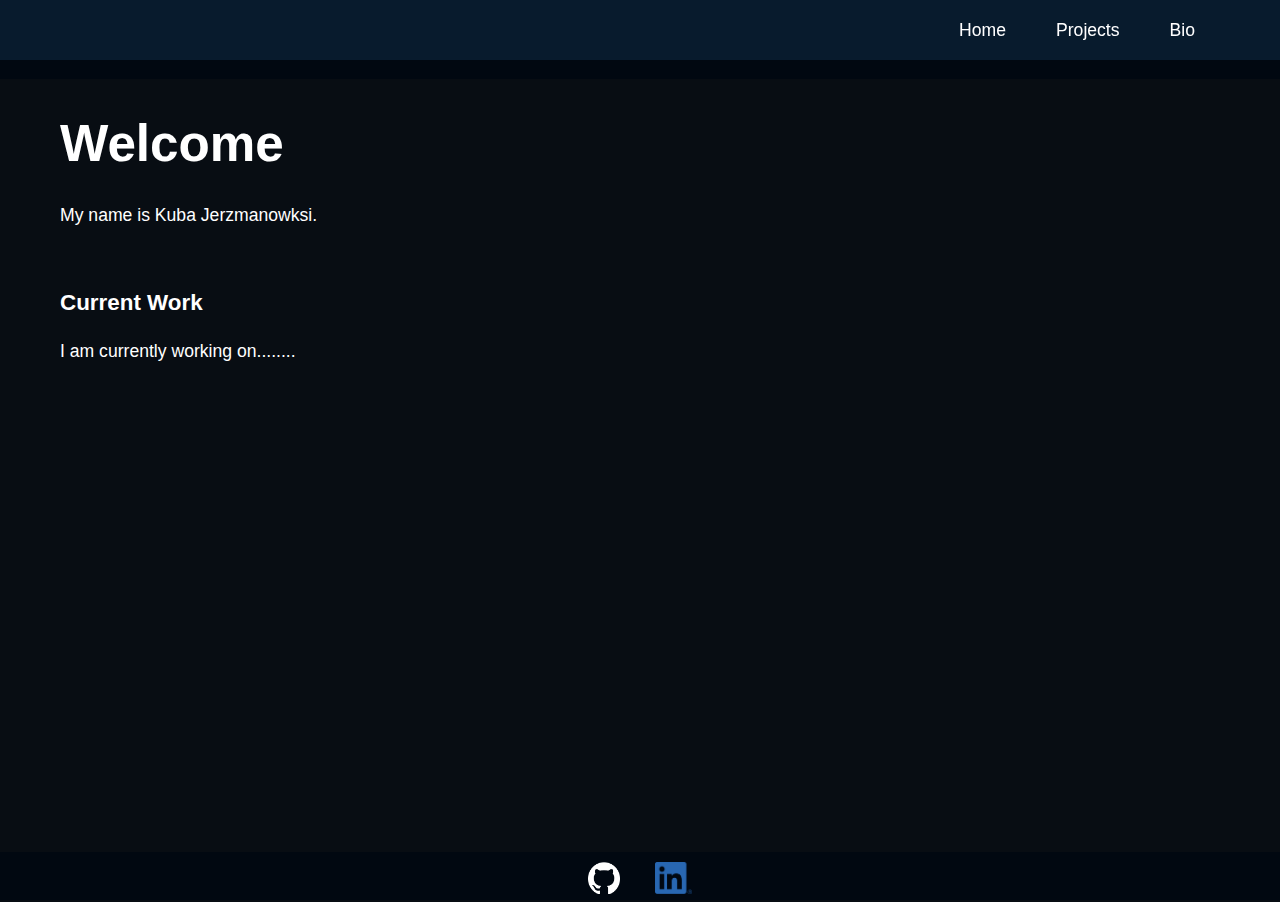
==== index.html @ ef65f946 "revamped the site" ====
<!DOCTYPE html>
<html lang="en">
<head>
    <meta charset="UTF-8">
    <meta name="viewport" content="width=device-width, initial-scale=1.0">
    <title>Home</title>
    <link rel="stylesheet" href="css/style.css">
</head>
<body>
    <nav>
        <div class="container">
            <ul>
                <li><a href="index.html">Home</a></li>
                <li><a href="projects.html">Projects</a></li>
                <li><a href="bio.html">Bio</a></li>
            </ul>
        </div>
    </nav>
    <header>
        <div class="container">
            <h1></h1>
        </div>
    </header>
    <main class="container">
        <section id="home">
            <h2>Welcome</h2>
            <p>My name is Kuba Jerzmanowksi. </p>
            <h3>Current Work</h3>
            <p>I am currently working on........</p>
        </section>
    </main>
    <footer>
        <div class="container">
            <a href="https://github.com/KubaJerz" target="_blank">
                <img src="img/github-mark-white.png" alt="Github link">
            </a>
            <a href="https://www.linkedin.com/in/kuba-jerzmanowski" target="_blank">
                <img src="img/LI-In-Bug.png" alt="linkden link">
            </a>                
        </div>
    </footer>
</body>
</html>
---- css/style.css ----
:root {
    --primary-color: #010811;
    --secondary-color: #3d7191;
    --background-color: #080d13;
    --title-color: #ffffff;
    --text-color: #ffffff;
    --link-color: #68a7e2;
}

* {
    margin: 0;
    padding: 0;
    box-sizing: border-box;
}

body {
    font-family: 'Segoe UI', Tahoma, Geneva, Verdana, sans-serif;
    line-height: 1.6;
    color: var(--text-color);
    background-color: var(--background-color);
    transition: background-color 0.3s ease;
}

.container {
    max-width: 1200px;
    margin: 0 auto;
    padding: 0 20px;
}

header {
    background-color: var(--primary-color);
    color: #fff;
    padding: .6rem 0;
}

header h1 {
    font-size: 2.5rem;
    font-weight: 300;
    letter-spacing: 2px;
}

nav {
    background-color: rgba(9, 29, 49, 0.9);
    padding: 1rem 0;
    position: sticky;
    top: 0;
    z-index: 1000;
    backdrop-filter: blur(10px);
}

nav ul {
    list-style-type: none;
    display: flex;
    justify-content: right;
}

nav ul li {
    margin: 0 25px;
}

nav a {
    color: #fff;
    text-decoration: none;
    font-size: 1.1rem;
    transition: color 0.3s ease;
}

nav a:hover {
    color: var(--secondary-color);
}

main {
    padding: 3rem 0;
}

h2 {
    font-size: 3.2rem;
    margin-top: 1.5rem;
    margin-bottom: 1rem;
    color: var(--title-color);
}

h3 {
    font-size: 1.4rem;
    margin-top: 3.5rem;
    margin-bottom: 1rem;
    color: var(--title-color);
}

p {
    margin-bottom: 1.5rem;
    font-size: 1.1rem;
}

.project-title {
    font-size: 1.4rem;
    margin-top: 0rem;
    margin-bottom: 1rem;
    color: var(--title-color);
}

.project {
    background-color: #3a515f;
    border-radius: 5px;
    padding: 1.12rem 2rem 2rem 2rem ;
    margin-bottom: 2rem;
    box-shadow: 0 4px 6px rgba(132, 134, 165, 0.164);
    transition: transform 0.3s ease, box-shadow 0.3s ease;
}

.project:hover {
    transform: translateY(-5px);
    box-shadow: 0 6px 12px rgba(255, 255, 255, 0.219);
}

.bio-container {
    display: flex;
    gap: 3rem;
}

.bio-sidebar {
    flex: 1;
}

.bio-content {
    flex: 2;
}

.bio-sidebar img {
    width: 100%;
    max-width: 400px;
    border-radius: 50%;
    margin-bottom: 1rem;
}

.social-icons {
    display: inline-block;
    margin-right: 10rem;
    text-align: center; 
}

.social-icons img {
    display: block; 
    height: 35px; 
    width: auto; 
    max-width: 100%; 
    border: none; 
    border-radius: 0; 
    object-fit: contain; 
}


footer {
    background: var(--primary-color);
    color: #fff;
    text-align: center;
    padding: 10px 0;
    margin-top: 20px;
    position: absolute;
    bottom: 0;
    width: 100%;
    height: 3rem; 
}
footer img{
    height: 2rem;
    width: auto;

}

footer a {
    color: #fff;
    text-decoration: none;
    margin: 0 15px;
    transition: color 0.3s ease;
}

footer a:hover {
    color: var(--secondary-color);
}

@media (max-width: 768px) {
    .bio-container {
        flex-direction: column;
    }
}
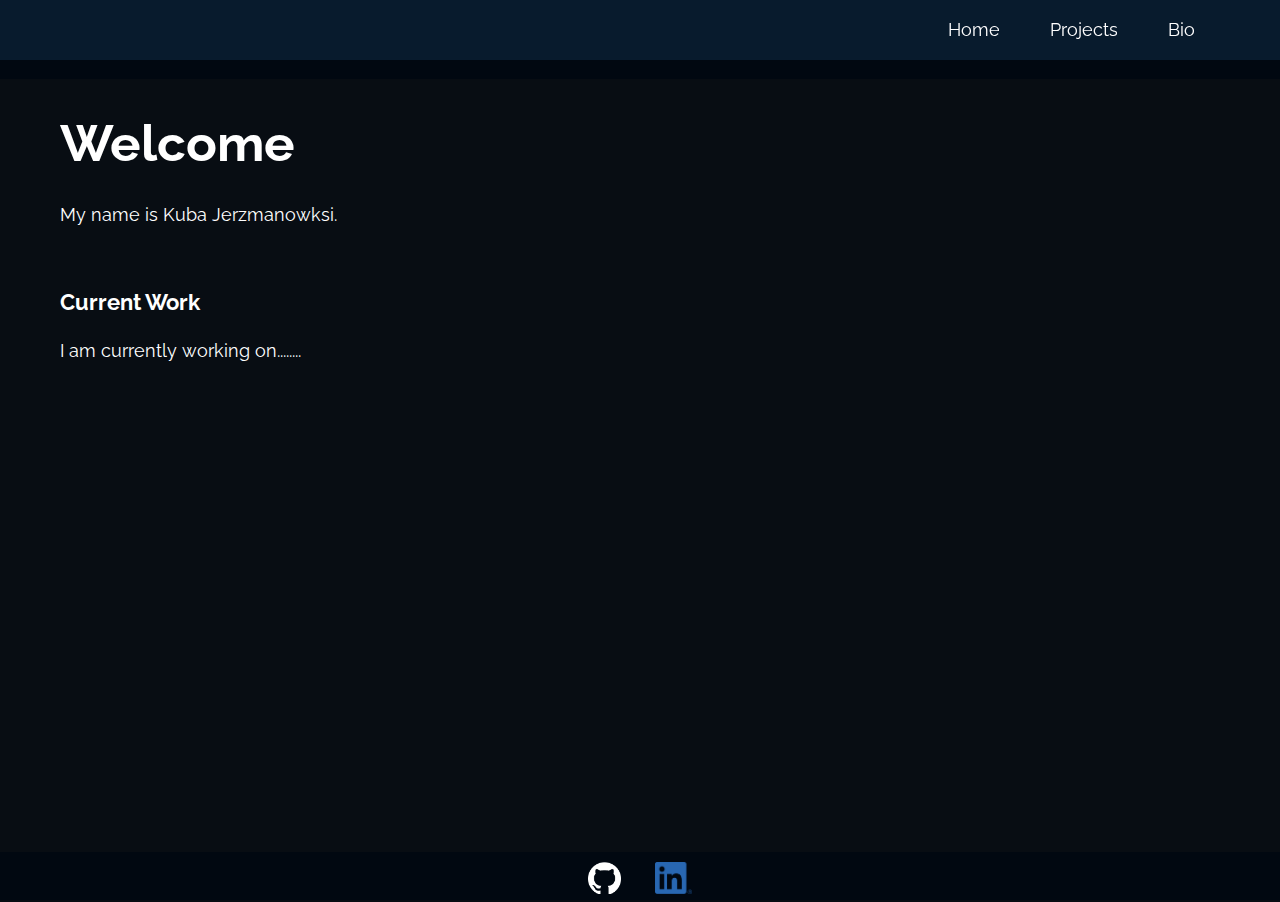
==== commit 8de4ef6f: "Update index.html" ====
--- a/index.html
+++ b/index.html
@@ -1,9 +1,12 @@
 <!DOCTYPE html>
+
+<link href="https://fonts.googleapis.com/css2?family=Raleway:wght@400;700&display=swap" rel="stylesheet">
 <html lang="en">
 <head>
     <meta charset="UTF-8">
     <meta name="viewport" content="width=device-width, initial-scale=1.0">
     <title>Home</title>
+    <link rel="icon" type="image/png" href="img/dandelion.png">
     <link rel="stylesheet" href="css/style.css">
 </head>
 <body>
@@ -40,4 +43,4 @@
         </div>
     </footer>
 </body>
-</html>+</html>
--- a/css/style.css
+++ b/css/style.css
@@ -7,6 +7,7 @@
     --link-color: #68a7e2;
 }
 
+
 * {
     margin: 0;
     padding: 0;
@@ -14,7 +15,7 @@
 }
 
 body {
-    font-family: 'Segoe UI', Tahoma, Geneva, Verdana, sans-serif;
+    font-family: 'Raleway','Segoe UI', Tahoma, Geneva, Verdana, sans-serif;
     line-height: 1.6;
     color: var(--text-color);
     background-color: var(--background-color);
@@ -123,14 +124,16 @@
 }
 
 .bio-content {
+    padding-top: 2rem;
+    margin-left: 2rem;
     flex: 2;
 }
 
 .bio-sidebar img {
     width: 100%;
-    max-width: 400px;
-    border-radius: 50%;
-    margin-bottom: 1rem;
+    max-width: 200px;
+    border-radius: 3%;
+    margin-bottom: .5rem;
 }
 
 .social-icons {
@@ -182,4 +185,4 @@
     .bio-container {
         flex-direction: column;
     }
-}+}
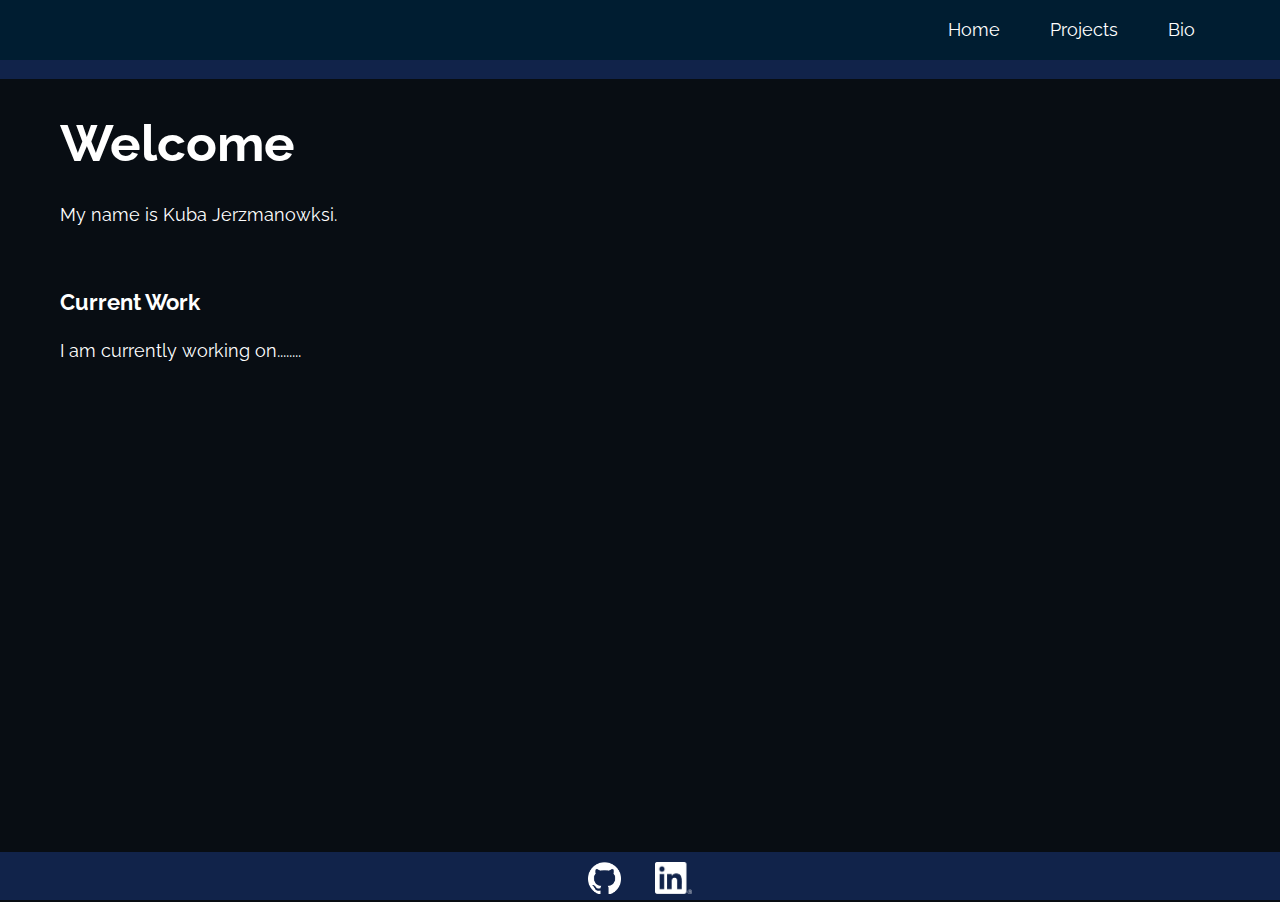
==== commit 3cbb1885: "improvments to bio and logo colors" ====
--- a/index.html
+++ b/index.html
@@ -6,7 +6,7 @@
     <meta charset="UTF-8">
     <meta name="viewport" content="width=device-width, initial-scale=1.0">
     <title>Home</title>
-    <link rel="icon" type="image/png" href="img/dandelion.png">
+    <link rel="icon" type="image/png" href="img/dandelion00.png">
     <link rel="stylesheet" href="css/style.css">
 </head>
 <body>
@@ -38,7 +38,7 @@
                 <img src="img/github-mark-white.png" alt="Github link">
             </a>
             <a href="https://www.linkedin.com/in/kuba-jerzmanowski" target="_blank">
-                <img src="img/LI-In-Bug.png" alt="linkden link">
+                <img src="img/LI-In-Bug-white.png" alt="linkden link">
             </a>                
         </div>
     </footer>
--- a/css/style.css
+++ b/css/style.css
@@ -1,12 +1,13 @@
 :root {
-    --primary-color: #010811;
-    --secondary-color: #3d7191;
+    --primary-color: #11234a;
+    --secondary-color: #3d719166;
     --background-color: #080d13;
+    --nav-color: #001D31;
     --title-color: #ffffff;
     --text-color: #ffffff;
-    --link-color: #68a7e2;
+    --link-color: #ffffff;
+    --link-hover-color: #b9d4ee;
 }
-
 
 * {
     margin: 0;
@@ -15,7 +16,7 @@
 }
 
 body {
-    font-family: 'Raleway','Segoe UI', Tahoma, Geneva, Verdana, sans-serif;
+    font-family: 'Raleway', Tahoma, Geneva, Verdana, sans-serif;
     line-height: 1.6;
     color: var(--text-color);
     background-color: var(--background-color);
@@ -41,7 +42,7 @@
 }
 
 nav {
-    background-color: rgba(9, 29, 49, 0.9);
+    background-color: var(--nav-color);
     padding: 1rem 0;
     position: sticky;
     top: 0;
@@ -123,6 +124,15 @@
     flex: 1;
 }
 
+.bio-sidebar a {
+    color: var(--link-color);
+    text-decoration: none;
+}
+
+.bio-sidebar a:hover {
+    color: var(--link-hover-color);
+}
+
 .bio-content {
     padding-top: 2rem;
     margin-left: 2rem;
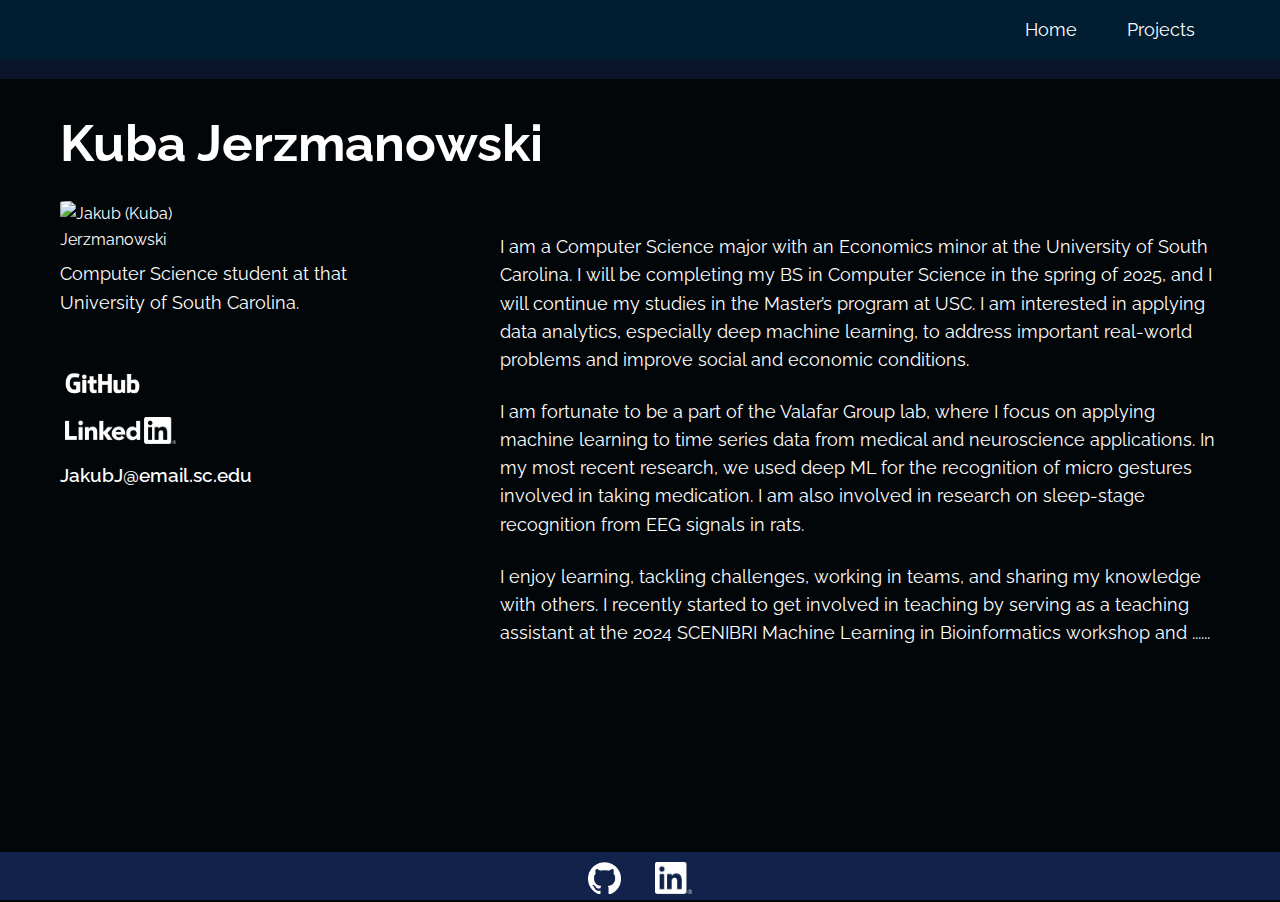
==== commit bc6d12c8: "revised website" ====
--- a/index.html
+++ b/index.html
@@ -1,11 +1,11 @@
 <!DOCTYPE html>
+<html lang="en">
+<link href="https://fonts.googleapis.com/css2?family=Raleway:wght@400;700&display=swap" rel="stylesheet">
 
-<link href="https://fonts.googleapis.com/css2?family=Raleway:wght@400;700&display=swap" rel="stylesheet">
-<html lang="en">
 <head>
     <meta charset="UTF-8">
     <meta name="viewport" content="width=device-width, initial-scale=1.0">
-    <title>Home</title>
+    <title>Bio</title>
     <link rel="icon" type="image/png" href="img/dandelion00.png">
     <link rel="stylesheet" href="css/style.css">
 </head>
@@ -15,7 +15,6 @@
             <ul>
                 <li><a href="index.html">Home</a></li>
                 <li><a href="projects.html">Projects</a></li>
-                <li><a href="bio.html">Bio</a></li>
             </ul>
         </div>
     </nav>
@@ -25,11 +24,34 @@
         </div>
     </header>
     <main class="container">
-        <section id="home">
-            <h2>Welcome</h2>
-            <p>My name is Kuba Jerzmanowksi. </p>
-            <h3>Current Work</h3>
-            <p>I am currently working on........</p>
+        <section id="bio">
+            <h2>Kuba Jerzmanowski</h2>
+            <div class="bio-container">
+                <div class="bio-sidebar">
+                    <img src="img/headshot_less_one_mb_SQUARE.png" alt="Jakub (Kuba) Jerzmanowski">
+                    <p>Computer Science student at that University of South Carolina.</p>
+                    <br>
+                    <div class="social-icons">
+                        <a href="https://github.com/KubaJerz" target="_blank">
+                            <img src="img/GitHub_Logo_White.png" alt="Github link">
+                        </a>
+                    </div>
+                    <div class="social-icons">
+                        <a href="https://www.linkedin.com/in/kuba-jerzmanowski" target="_blank">
+                            <img src="img/LI-Logo-white.png" style="padding-left: 5px;  height: 27px;"  alt="linkden link">
+                        </a>
+                    </div>
+                    <p  style="font-weight: 550; font-size: 1.2rem;">
+                        <a href="mailto:jakubj@email.sc.edu">JakubJ@email.sc.edu</a>
+                    </p>
+                </div>
+                <div class="bio-content">
+                    <p> I am a Computer Science major with an Economics minor at the University of South Carolina. I will be completing my BS in Computer Science in the spring of 2025, and I will continue my studies in the Master’s program at USC. I am interested in applying data analytics, especially deep machine learning, to address important real-world problems and improve social and economic conditions.</p>
+                    <p>I am fortunate to be a part of the Valafar Group lab, where I focus on applying machine learning to time series data from medical and neuroscience applications. In my most recent research, we used deep ML for the recognition of micro gestures involved in taking medication. I am also involved in research on sleep-stage recognition from EEG signals in rats.</p>
+                    <p>I enjoy learning, tackling challenges, working in teams, and sharing my knowledge with others. I recently started to get involved in teaching by serving as a teaching assistant at the 2024 SCENIBRI Machine Learning in Bioinformatics workshop and ......</p>
+                    <p></p> 
+                </div>
+            </div>
         </section>
     </main>
     <footer>
@@ -43,4 +65,4 @@
         </div>
     </footer>
 </body>
-</html>
+</html>--- a/css/style.css
+++ b/css/style.css
@@ -1,7 +1,8 @@
 :root {
     --primary-color: #11234a;
+    --primary-color-faded:rgba(17, 35, 74, 0.543);
     --secondary-color: #3d719166;
-    --background-color: #080d13;
+    --background-color: #030609;
     --nav-color: #001D31;
     --title-color: #ffffff;
     --text-color: #ffffff;
@@ -30,7 +31,7 @@
 }
 
 header {
-    background-color: var(--primary-color);
+    background-color: var(--primary-color-faded);
     color: #fff;
     padding: .6rem 0;
 }
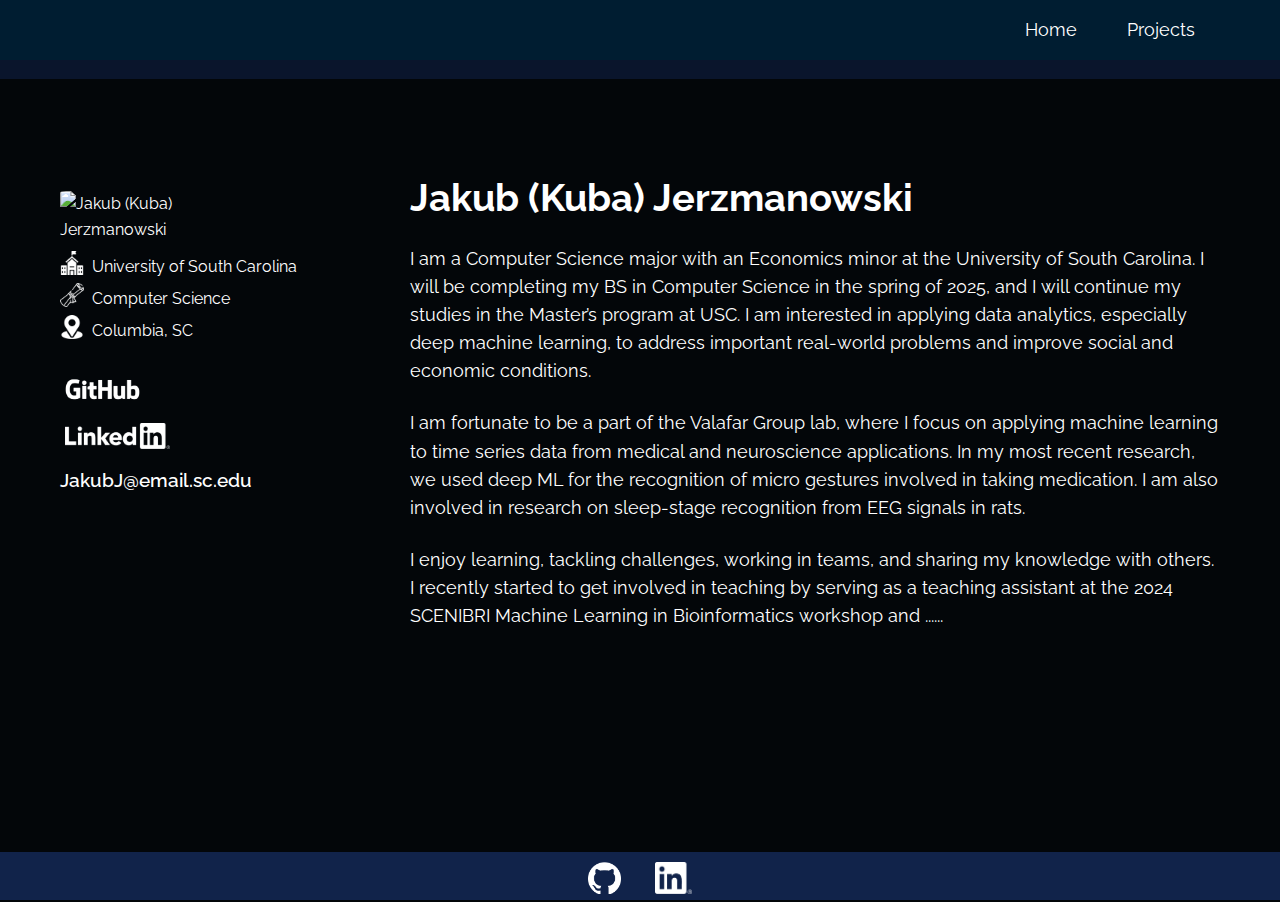
==== commit eb8e5801: "text icons added to the sode bar" ====
--- a/index.html
+++ b/index.html
@@ -25,11 +25,20 @@
     </header>
     <main class="container">
         <section id="bio">
-            <h2>Kuba Jerzmanowski</h2>
             <div class="bio-container">
                 <div class="bio-sidebar">
                     <img src="img/headshot_less_one_mb_SQUARE.png" alt="Jakub (Kuba) Jerzmanowski">
-                    <p>Computer Science student at that University of South Carolina.</p>
+                    <div class="text-icons">
+                        <img src="img/school-white.png"> <p>University of South Carolina</p>
+                    </div>
+                    <div class="text-icons">
+                        <img src="img/degree-white.png">
+                        <p>Computer Science</p>
+                    </div>
+                    <div class="text-icons">
+                        <img src="img/location-white.png">
+                        <p>Columbia, SC</p>
+                    </div>
                     <br>
                     <div class="social-icons">
                         <a href="https://github.com/KubaJerz" target="_blank">
@@ -46,6 +55,7 @@
                     </p>
                 </div>
                 <div class="bio-content">
+                    <h3>Jakub (Kuba) Jerzmanowski</h3>
                     <p> I am a Computer Science major with an Economics minor at the University of South Carolina. I will be completing my BS in Computer Science in the spring of 2025, and I will continue my studies in the Master’s program at USC. I am interested in applying data analytics, especially deep machine learning, to address important real-world problems and improve social and economic conditions.</p>
                     <p>I am fortunate to be a part of the Valafar Group lab, where I focus on applying machine learning to time series data from medical and neuroscience applications. In my most recent research, we used deep ML for the recognition of micro gestures involved in taking medication. I am also involved in research on sleep-stage recognition from EEG signals in rats.</p>
                     <p>I enjoy learning, tackling challenges, working in teams, and sharing my knowledge with others. I recently started to get involved in teaching by serving as a teaching assistant at the 2024 SCENIBRI Machine Learning in Bioinformatics workshop and ......</p>
--- a/css/style.css
+++ b/css/style.css
@@ -84,10 +84,11 @@
 }
 
 h3 {
-    font-size: 1.4rem;
+    font-size: 2.4rem;
     margin-top: 3.5rem;
     margin-bottom: 1rem;
     color: var(--title-color);
+    text-align: left;
 }
 
 p {
@@ -122,6 +123,7 @@
 }
 
 .bio-sidebar {
+    margin-top: 7rem;
     flex: 1;
 }
 
@@ -137,7 +139,7 @@
 .bio-content {
     padding-top: 2rem;
     margin-left: 2rem;
-    flex: 2;
+    flex: 3;
 }
 
 .bio-sidebar img {
@@ -145,6 +147,22 @@
     max-width: 200px;
     border-radius: 3%;
     margin-bottom: .5rem;
+}
+
+.text-icons{
+    display: flex;
+    align-items: center; 
+    gap: 8px; 
+}
+
+.text-icons p{
+    margin: 0;
+    font-size: medium;
+}
+
+.text-icons img {
+    height: 24px;
+    width: 24px;
 }
 
 .social-icons {
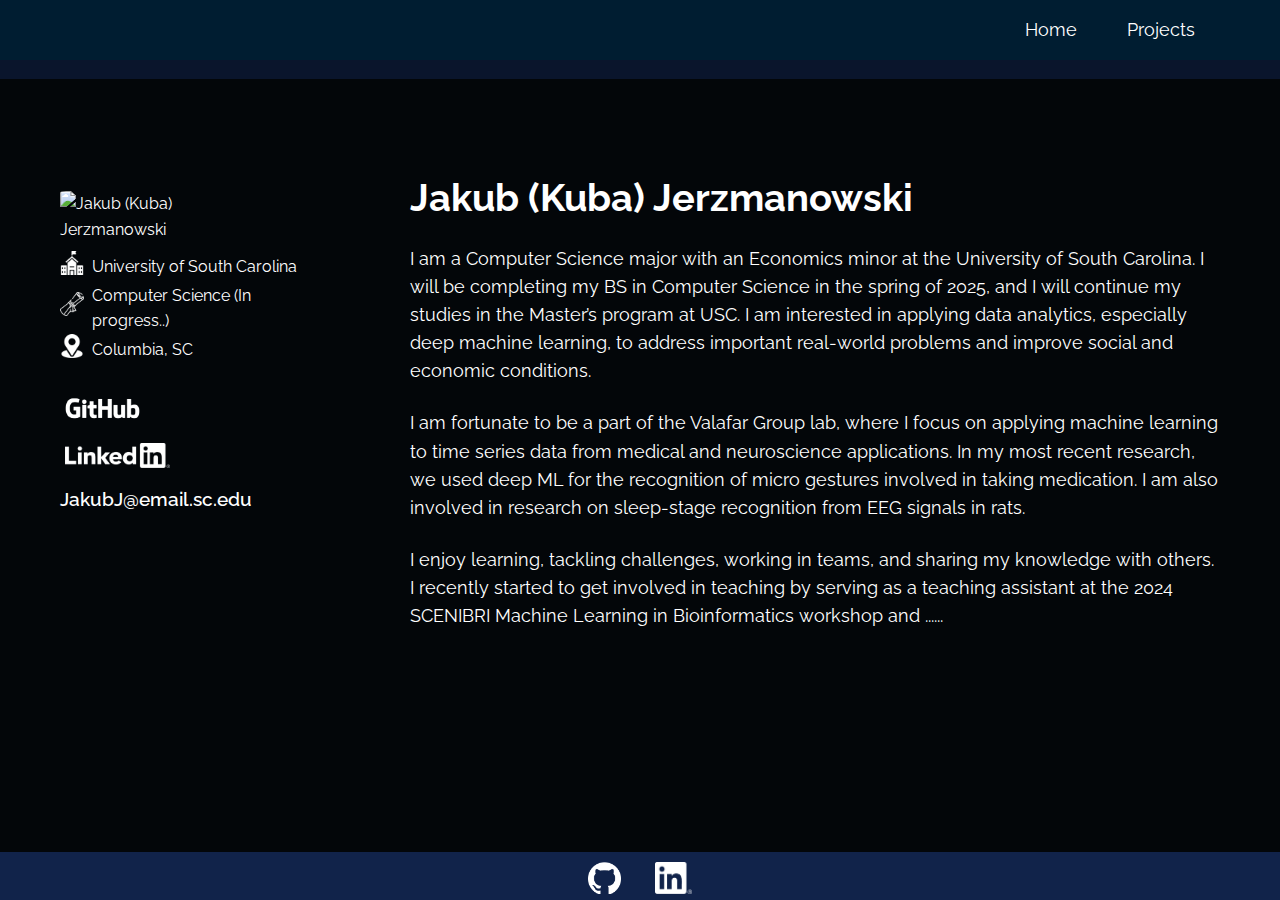
==== commit c881d967: "Update index.html" ====
--- a/index.html
+++ b/index.html
@@ -33,7 +33,7 @@
                     </div>
                     <div class="text-icons">
                         <img src="img/degree-white.png">
-                        <p>Computer Science</p>
+                        <p>Computer Science (In progress..)</p>
                     </div>
                     <div class="text-icons">
                         <img src="img/location-white.png">
@@ -75,4 +75,4 @@
         </div>
     </footer>
 </body>
-</html>+</html>
--- a/css/style.css
+++ b/css/style.css
@@ -188,7 +188,7 @@
     text-align: center;
     padding: 10px 0;
     margin-top: 20px;
-    position: absolute;
+    position: fixed;
     bottom: 0;
     width: 100%;
     height: 3rem; 
@@ -196,7 +196,6 @@
 footer img{
     height: 2rem;
     width: auto;
-
 }
 
 footer a {
@@ -214,4 +213,15 @@
     .bio-container {
         flex-direction: column;
     }
-}
+    .bio-content {
+        margin-left: 0;
+    }
+    .bio-container {
+        gap: 0rem;
+    }
+
+    .bio-sidebar {
+        margin-top: 1rem;
+    }
+
+}
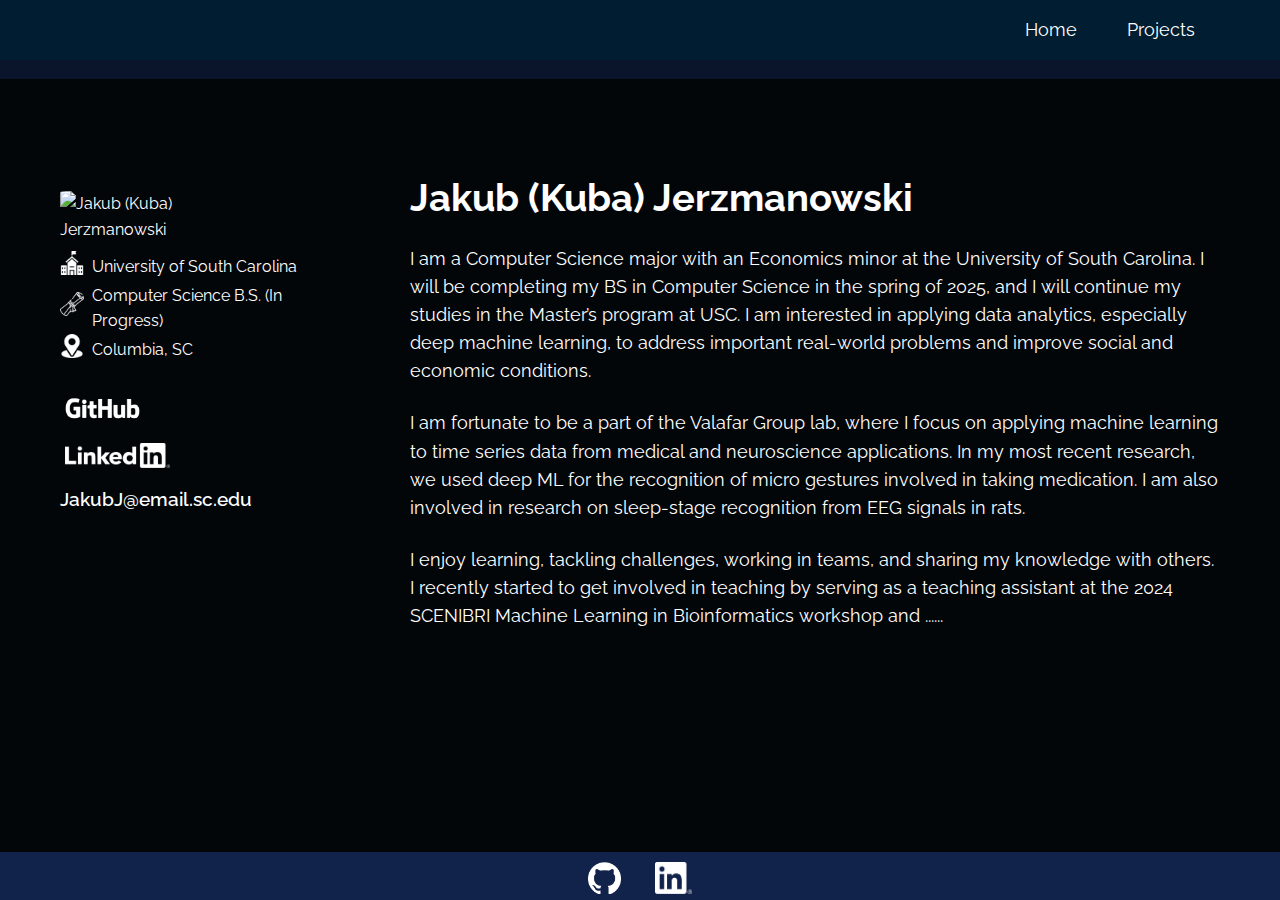
==== commit c08ad415: "Update index.html" ====
--- a/index.html
+++ b/index.html
@@ -33,7 +33,7 @@
                     </div>
                     <div class="text-icons">
                         <img src="img/degree-white.png">
-                        <p>Computer Science (In progress..)</p>
+                        <p>Computer Science B.S. (In Progress)</p>
                     </div>
                     <div class="text-icons">
                         <img src="img/location-white.png">
--- a/css/style.css
+++ b/css/style.css
@@ -22,6 +22,7 @@
     color: var(--text-color);
     background-color: var(--background-color);
     transition: background-color 0.3s ease;
+    padding-bottom: 3rem;
 }
 
 .container {
